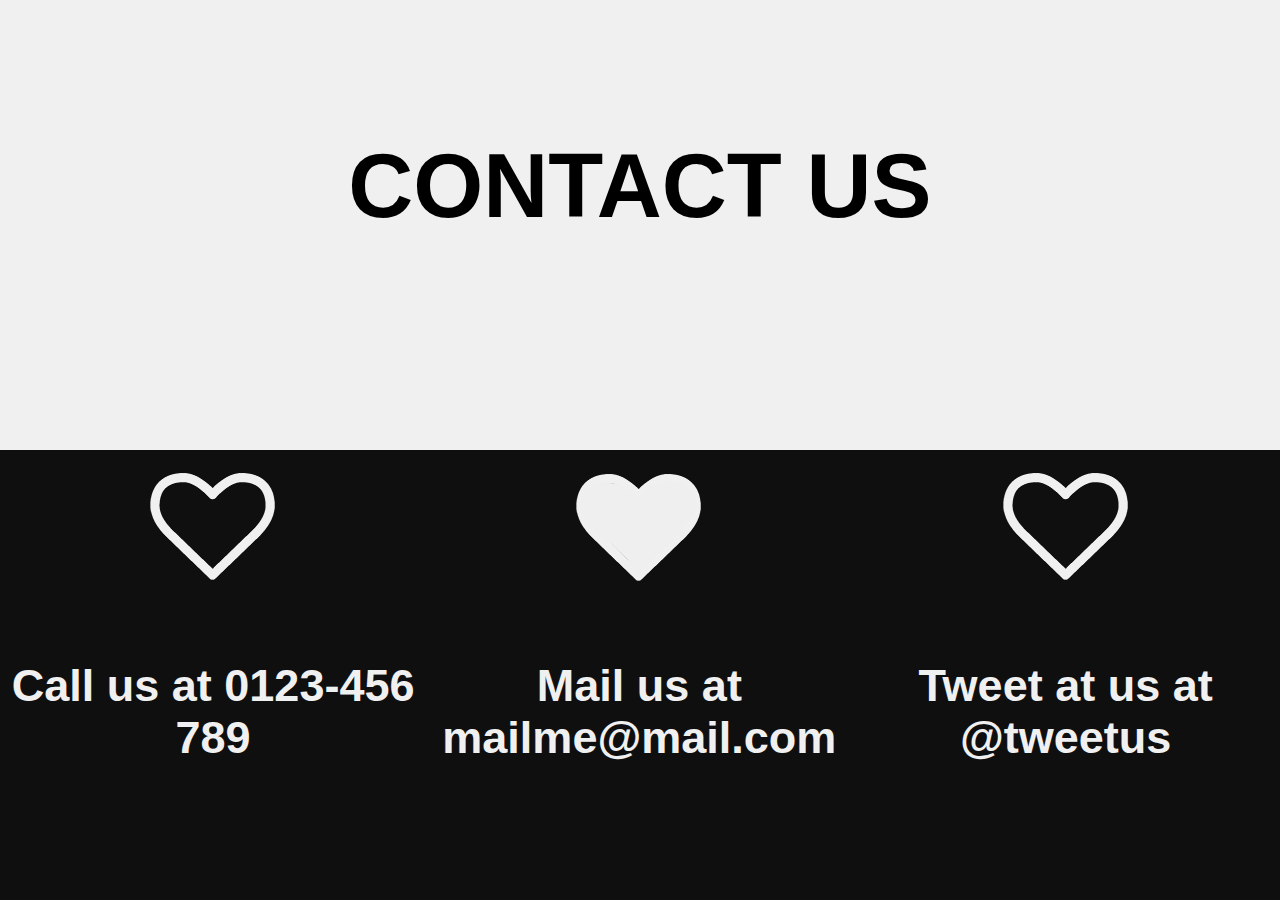
==== contact.html @ 599ebaf7 "finished shop, finished contact page" ====
<!DOCTYPE html>
<html>
    
    <head>
        
        <meta charset="utf-8">
        <title>Line through center layout</title>
        <meta name="description" content="Layout for a fake webshop">
        <meta name="viewport" content="width=device-width, initial-scale=1">
        <link rel="stylesheet" href="css/style.css">
        <link rel="stylesheet" href="css/lightbox.min.css">
        
    </head>
    
    <body id="contact-body">
    
        <div id="contact-title-black">
        
            <h1>CONTACT US</h1>
        
        </div>
        
        <div id="contact-info-white">
        
            <div class="contact-info-container">

                <div id="contact-info-phone"></div>
                <h4>Call us at 0123-456 789</h4>
                
            </div>
            
            <div class="contact-info-container">
            
                <div class="contact-info-container">

                <div id="contact-info-mail"></div>
                <h4>Mail us at mailme@mail.com</h4>
                
                </div>
            
            </div>
            
            <div class="contact-info-container">

                <div id="contact-info-twitter"></div>
                <h4>Tweet at us at @tweetus</h4>
                
            </div>
        
        </div>
    
    </body>

</html>
---- css/style.css ----
@import url(https://fonts.googleapis.com/css?family=Roboto+Condensed);
@import url(https://fonts.googleapis.com/css?family=Anton);
/* line 15, Z:/Sites/web designs/fake_product02/scss/style.scss */
html, body {
  width: 100vw;
  height: 100vh;
  margin: 0 auto;
  overflow: hidden;
  font-family: "Roboto", sans-serif; }

/* line 24, Z:/Sites/web designs/fake_product02/scss/style.scss */
.content-container {
  width: 100%;
  height: 100%; }

/* line 30, Z:/Sites/web designs/fake_product02/scss/style.scss */
#middle-content-container {
  position: relative;
  z-index: 100;
  height: 34%;
  width: 100%;
  font-family: "Anton", sans-serif;
  /*position: fixed;
    top: 50%;
    left: 50%;
    transform: translate(-50%,-50%);*/ }

/* line 43, Z:/Sites/web designs/fake_product02/scss/style.scss */
#middle-content-left-side-container {
  float: left;
  width: 25%;
  height: 100%;
  background-color: #F0F0F0; }

/* line 51, Z:/Sites/web designs/fake_product02/scss/style.scss */
#middle-content-left-side-container p {
  display: flex;
  align-items: center;
  justify-content: center;
  font-size: 8vh;
  line-height: 17.5vh;
  color: #0F0F0F; }

/* line 61, Z:/Sites/web designs/fake_product02/scss/style.scss */
#middle-content-middle-container-h1-black h1 {
  position: absolute;
  font-size: 10vh;
  left: 10px;
  top: 0px;
  margin: auto;
  color: #0F0F0F; }

/* line 71, Z:/Sites/web designs/fake_product02/scss/style.scss */
#middle-content-middle-container-h1-white h1 {
  position: absolute;
  font-size: 10vh;
  right: 10px;
  bottom: 0px;
  margin: auto;
  color: #F0F0F0; }

/* line 81, Z:/Sites/web designs/fake_product02/scss/style.scss */
#middle-content-middle-container {
  position: relative;
  width: 50%;
  height: 100%;
  margin: 0 auto;
  float: left;
  background-image: url(/images/minified_1024/black_white_shoes04_min1024.jpg);
  background-size: cover;
  background-position: center; }

/* line 93, Z:/Sites/web designs/fake_product02/scss/style.scss */
#middle-content-right-side-container {
  float: left;
  width: 25%;
  height: 100%;
  background-color: #0F0F0F; }

/* line 101, Z:/Sites/web designs/fake_product02/scss/style.scss */
#middle-content-right-side-container p {
  display: flex;
  align-items: center;
  justify-content: center;
  font-size: 8vh;
  line-height: 17.5vh;
  color: #F0F0F0; }

/* line 111, Z:/Sites/web designs/fake_product02/scss/style.scss */
#image-gallery-container-top {
  z-index: 1;
  width: 100%;
  height: 33.3%;
  background-color: #0F0F0F; }

/* line 119, Z:/Sites/web designs/fake_product02/scss/style.scss */
.full-screen-image-container {
  width: 100vw;
  height: auto;
  margin: auto;
  display: none; }

/* line 127, Z:/Sites/web designs/fake_product02/scss/style.scss */
.image-clip-container {
  display: block;
  width: 50%;
  height: 100%;
  float: left;
  -webkit-clip-path: polygon(25% 0%, 100% 0%, 75% 100%, 0% 100%);
  clip-path: polygon(25% 0%, 100% 0%, 75% 100%, 0% 100%);
  margin-left: -25%; }

/* line 138, Z:/Sites/web designs/fake_product02/scss/style.scss */
.image-clip-container img {
  max-width: 100%;
  height: auto; }

/* line 144, Z:/Sites/web designs/fake_product02/scss/style.scss */
#image-gallery-container-bot {
  z-index: 1;
  width: 100%;
  height: 33.3%;
  background-color: #0F0F0F;
  position: absolute;
  bottom: 0; }

/* line 154, Z:/Sites/web designs/fake_product02/scss/style.scss */
#image-clip-rightend {
  display: block;
  position: absolute;
  width: 25%;
  height: 33.3%;
  -webkit-clip-path: polygon(25% 0%, 100% 0%, 75% 100%, 0% 100%);
  clip-path: polygon(25% 0%, 100% 0%, 75% 100%, 0% 100%);
  right: -12.5%; }

/* line 165, Z:/Sites/web designs/fake_product02/scss/style.scss */
#image-clip-rightend img {
  width: auto;
  max-height: 100%;
  margin: auto; }

/* line 172, Z:/Sites/web designs/fake_product02/scss/style.scss */
#image-clip-rightend-bot {
  display: block;
  position: absolute;
  width: 25%;
  height: 100%;
  float: left;
  -webkit-clip-path: polygon(25% 0%, 100% 0%, 75% 100%, 0% 100%);
  clip-path: polygon(25% 0%, 100% 0%, 75% 100%, 0% 100%);
  right: -12.5%; }

/* line 184, Z:/Sites/web designs/fake_product02/scss/style.scss */
#image-clip-rightend-bot img {
  width: auto;
  max-height: 100%;
  margin: auto; }

/* line 191, Z:/Sites/web designs/fake_product02/scss/style.scss */
#body-shop {
  background: linear-gradient(to right, #F0F0F0 0%, #F0F0F0 50%, #0F0F0F 50%, #0F0F0F 100%);
  overflow-y: auto;
  width: 100vw; }

/* line 198, Z:/Sites/web designs/fake_product02/scss/style.scss */
#content-container-shop {
  width: 100vw;
  height: auto; }

/* line 204, Z:/Sites/web designs/fake_product02/scss/style.scss */
#title-container {
  position: relative;
  height: 25vh;
  width: 100vw;
  margin: auto; }

/* line 212, Z:/Sites/web designs/fake_product02/scss/style.scss */
#content-shop-title-absolute-left {
  width: 50vw;
  height: 25vh;
  text-align: right;
  position: absolute;
  top: 0; }

/* line 221, Z:/Sites/web designs/fake_product02/scss/style.scss */
#content-shop-title-absolute-left h1 {
  font-size: 10vh;
  color: #0F0F0F; }

/* line 227, Z:/Sites/web designs/fake_product02/scss/style.scss */
#content-shop-title-absolute-right {
  width: 50vw;
  height: 25vh;
  margin-left: 50%;
  text-align: left;
  position: absolute;
  top: 0; }

/* line 237, Z:/Sites/web designs/fake_product02/scss/style.scss */
#content-shop-title-absolute-right h1 {
  font-size: 10vh;
  color: #F0F0F0; }

/* line 243, Z:/Sites/web designs/fake_product02/scss/style.scss */
.content-shop-image-gallery-black {
  position: relative;
  background-color: #0F0F0F;
  float: left; }

/* line 250, Z:/Sites/web designs/fake_product02/scss/style.scss */
.content-shop-image-gallery-black-right {
  position: relative;
  background-color: #0F0F0F;
  float: right;
  margin-right: -17px; }

/* line 258, Z:/Sites/web designs/fake_product02/scss/style.scss */
.content-shop-image-gallery-white {
  position: relative;
  background-color: #F0F0F0;
  float: right;
  margin-right: -17px; }

/* line 266, Z:/Sites/web designs/fake_product02/scss/style.scss */
.content-shop-image-gallery-white-left {
  position: relative;
  background-color: #F0F0F0;
  float: left; }

/* line 273, Z:/Sites/web designs/fake_product02/scss/style.scss */
.shop-image-gallery-container {
  width: 45vw;
  height: 25vw;
  display: block;
  overflow: hidden;
  padding: 2.5vw; }

/* line 282, Z:/Sites/web designs/fake_product02/scss/style.scss */
.shop-image-text-white {
  text-align: left;
  width: 35vw;
  height: auto;
  margin-top: -2.5vh;
  margin-left: 2.5vw;
  color: #F0F0F0;
  float: left; }

/* line 293, Z:/Sites/web designs/fake_product02/scss/style.scss */
.shop-image-text-black {
  text-align: left;
  width: 35vw;
  height: auto;
  margin-top: -2.5vh;
  margin-left: 2.5vw;
  color: #0F0F0F;
  float: left; }

/* line 304, Z:/Sites/web designs/fake_product02/scss/style.scss */
.shop-image-icons-container {
  width: auto;
  height: auto;
  float: right;
  margin-right: 2.5vw; }

/* line 312, Z:/Sites/web designs/fake_product02/scss/style.scss */
.shop-image-icons-medium-cart-white {
  width: 64px;
  height: 64px;
  background-image: url("/images/icons/spritesheet_shopcartIcon_64.png");
  background-position: 0px 0px;
  background-repeat: no-repeat; }

/* line 321, Z:/Sites/web designs/fake_product02/scss/style.scss */
.shop-image-icons-medium-heart-white {
  width: 64px;
  height: 64px;
  background-image: url("/images/icons/spritesheet_heartIcon_64.png");
  background-position: 0px 0px;
  background-repeat: no-repeat; }

/* line 330, Z:/Sites/web designs/fake_product02/scss/style.scss */
.shop-image-icons-medium-heart-white:active {
  background-position: 0px -128px; }

/* line 335, Z:/Sites/web designs/fake_product02/scss/style.scss */
.shop-image-icons-medium-cart-black {
  width: 64px;
  height: 64px;
  background-image: url("/images/icons/spritesheet_shopcartIcon_64.png");
  background-position: 0px -64px;
  background-repeat: no-repeat; }

/* line 344, Z:/Sites/web designs/fake_product02/scss/style.scss */
.shop-image-icons-medium-heart-black {
  width: 64px;
  height: 64px;
  background-image: url("/images/icons/spritesheet_heartIcon_64.png");
  background-position: 0px -64px;
  background-repeat: no-repeat; }

/* line 353, Z:/Sites/web designs/fake_product02/scss/style.scss */
.shop-image-icons-medium-heart-black:active {
  background-position: 0px -192px; }

/* line 358, Z:/Sites/web designs/fake_product02/scss/style.scss */
.shop-image-gallery-container img {
  max-width: 100%;
  height: auto;
  display: block;
  margin: 0 auto; }

/* line 366, Z:/Sites/web designs/fake_product02/scss/style.scss */
#contact-body {
  background: linear-gradient(#F0F0F0 0%, #F0F0F0 50%, #0F0F0F 50%, #0F0F0F 100%);
  overflow: hidden;
  width: 100vw;
  height: 100vh;
  margin: 0 auto; }

/* line 375, Z:/Sites/web designs/fake_product02/scss/style.scss */
#contact-title-black {
  position: absolute;
  width: 100vw;
  height: 50vh; }

/* line 382, Z:/Sites/web designs/fake_product02/scss/style.scss */
#contact-title-black h1 {
  text-align: center;
  font-size: 10vh;
  margin: auto;
  margin-top: 15vh; }

/* line 390, Z:/Sites/web designs/fake_product02/scss/style.scss */
#contact-info-white {
  position: absolute;
  margin-top: 50vh;
  width: 100vw;
  height: 50vh; }

/* line 398, Z:/Sites/web designs/fake_product02/scss/style.scss */
.contact-info-container {
  position: relative;
  width: 33.3vw;
  height: 50vh;
  float: left;
  text-align: center;
  font-size: 5vh;
  color: #F0F0F0; }

/* line 409, Z:/Sites/web designs/fake_product02/scss/style.scss */
#contact-info-phone {
  width: 128px;
  height: 128px;
  background-image: url("/images/icons/spritesheet_heartIcon_128.png");
  background-position: 0px 0px;
  background-repeat: no-repeat;
  margin: auto;
  margin-top: 2.5vh; }

/* line 420, Z:/Sites/web designs/fake_product02/scss/style.scss */
#contact-info-mail {
  width: 128px;
  height: 128px;
  background-image: url("/images/icons/spritesheet_heartIcon_128.png");
  background-position: 0px -256px;
  background-repeat: no-repeat;
  margin: auto;
  margin-top: 2.5vh; }

/* line 431, Z:/Sites/web designs/fake_product02/scss/style.scss */
#contact-info-twitter {
  width: 128px;
  height: 128px;
  background-image: url("/images/icons/spritesheet_heartIcon_128.png");
  background-position: 0px 0px;
  background-repeat: no-repeat;
  margin: auto;
  margin-top: 2.5vh; }

@media screen and (max-width: 1080px) {
  /* line 444, Z:/Sites/web designs/fake_product02/scss/style.scss */
  .full-screen-image-container {
    display: block; }
  /* line 449, Z:/Sites/web designs/fake_product02/scss/style.scss */
  .image-clip-container {
    display: none; }
  /* line 454, Z:/Sites/web designs/fake_product02/scss/style.scss */
  #image-clip-rightend {
    display: none; }
  /* line 459, Z:/Sites/web designs/fake_product02/scss/style.scss */
  #image-clip-rightend-bot {
    display: none; }
  /* line 464, Z:/Sites/web designs/fake_product02/scss/style.scss */
  #middle-content-container p {
    font-size: 5vh;
    line-height: 22.5vh; }
  /* line 470, Z:/Sites/web designs/fake_product02/scss/style.scss */
  #middle-content-middle-container-h1-black h1 {
    font-size: 4vh; }
  /* line 475, Z:/Sites/web designs/fake_product02/scss/style.scss */
  #middle-content-middle-container-h1-white h1 {
    font-size: 4vh; }
  /* line 480, Z:/Sites/web designs/fake_product02/scss/style.scss */
  .shop-image-text-white {
    width: 30vw;
    margin-top: -1vh;
    font-size: 1vh; }
  /* line 487, Z:/Sites/web designs/fake_product02/scss/style.scss */
  .shop-image-text-black {
    width: 30vw;
    margin-top: -1vh;
    font-size: 1vh; }
  /* line 494, Z:/Sites/web designs/fake_product02/scss/style.scss */
  .shop-image-icons-medium-cart-white {
    width: 32px;
    height: 32px;
    background-image: url("/images/icons/spritesheet_shopcartIcon_32.png"); }
  /* line 501, Z:/Sites/web designs/fake_product02/scss/style.scss */
  .shop-image-icons-medium-heart-white {
    width: 32px;
    height: 32px;
    background-image: url("/images/icons/spritesheet_heartIcon_32.png"); }
  /* line 508, Z:/Sites/web designs/fake_product02/scss/style.scss */
  .shop-image-icons-medium-cart-black {
    width: 32px;
    height: 32px;
    background-image: url("/images/icons/spritesheet_shopcartIcon_32.png");
    background-position: 0px -32px; }
  /* line 516, Z:/Sites/web designs/fake_product02/scss/style.scss */
  .shop-image-icons-medium-heart-black {
    width: 32px;
    height: 32px;
    background-image: url("/images/icons/spritesheet_heartIcon_32.png");
    background-position: 0px -32px; }
  /* line 524, Z:/Sites/web designs/fake_product02/scss/style.scss */
  .contact-info-container {
    font-size: 2.5vh; }
  /* line 529, Z:/Sites/web designs/fake_product02/scss/style.scss */
  #contact-info-phone {
    width: 64px;
    height: 64px;
    background-image: url("/images/icons/spritesheet_heartIcon_64.png");
    background-position: 0px 0px; }
  /* line 537, Z:/Sites/web designs/fake_product02/scss/style.scss */
  #contact-info-mail {
    width: 64px;
    height: 64px;
    background-image: url("/images/icons/spritesheet_heartIcon_64.png");
    background-position: 0px -128px; }
  /* line 545, Z:/Sites/web designs/fake_product02/scss/style.scss */
  #contact-info-twitter {
    width: 64px;
    height: 64px;
    background-image: url("/images/icons/spritesheet_heartIcon_64.png");
    background-position: 0px 0px; } }

/*# sourceMappingURL=style.css.map */
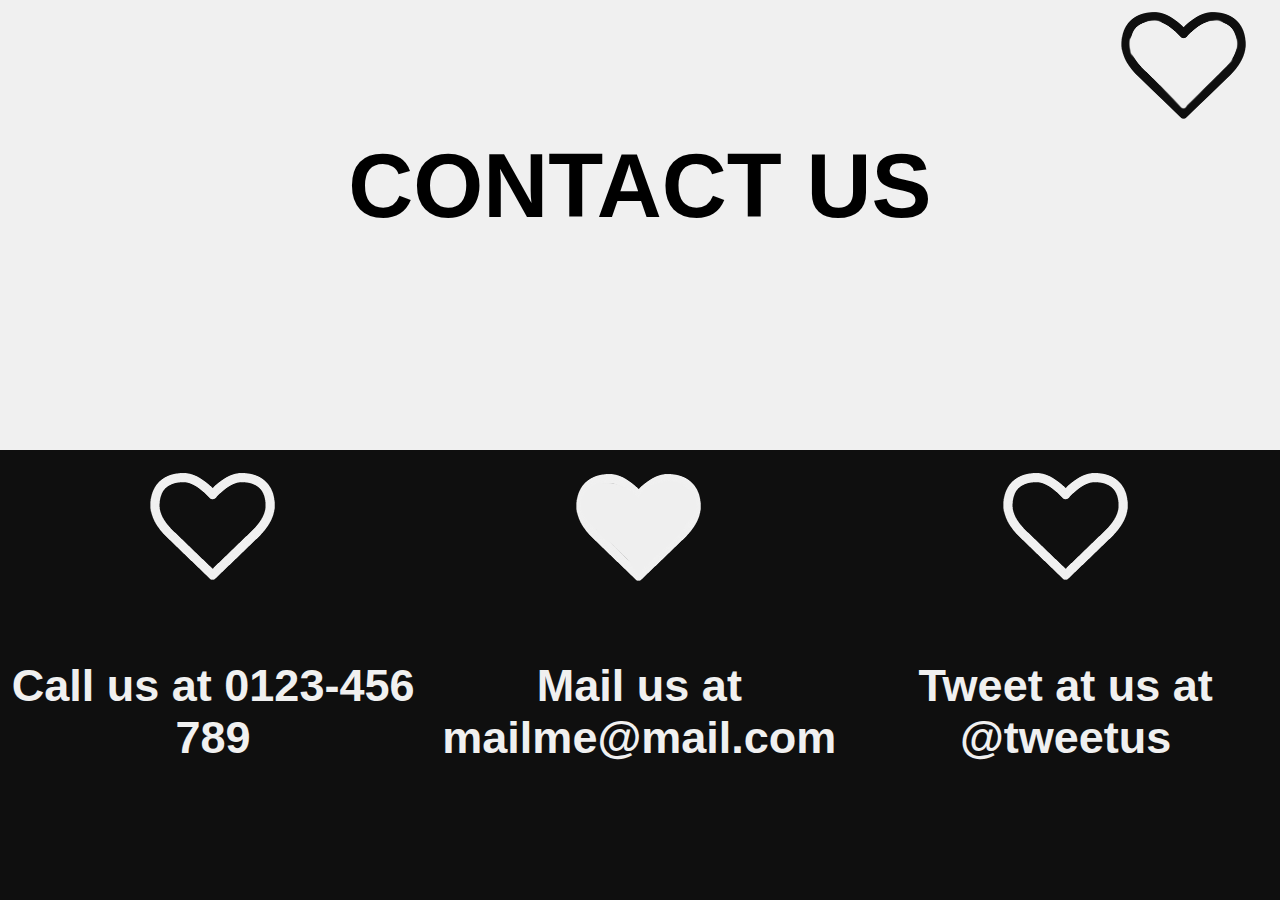
==== commit dec712fa: "added homebuttons and links" ====
--- a/contact.html
+++ b/contact.html
@@ -18,6 +18,20 @@
         
             <h1>CONTACT US</h1>
         
+        </div>
+        
+        <div class="home-button-container">
+
+            <div class="home-button">
+                        
+                <a target="_blank" href="index.html">
+                            
+                    <img src="images/icons/icon_heart_128_blackNwhite.png">
+                            
+                </a>
+                        
+            </div>
+                    
         </div>
         
         <div id="contact-info-white">
--- a/css/style.css
+++ b/css/style.css
@@ -378,77 +378,92 @@
   margin: auto;
   margin-top: 2.5vh; }
 
+/* line 442, Z:/Sites/web designs/fake_product02/scss/style.scss */
+.home-button-container {
+  position: relative;
+  width: 128px;
+  height: 128px;
+  float: right;
+  margin-right: 2.5vw;
+  list-style-type: none; }
+
 @media screen and (max-width: 1080px) {
-  /* line 444, Z:/Sites/web designs/fake_product02/scss/style.scss */
+  /* line 454, Z:/Sites/web designs/fake_product02/scss/style.scss */
   .full-screen-image-container {
     display: block; }
-  /* line 449, Z:/Sites/web designs/fake_product02/scss/style.scss */
+  /* line 459, Z:/Sites/web designs/fake_product02/scss/style.scss */
   .image-clip-container {
     display: none; }
-  /* line 454, Z:/Sites/web designs/fake_product02/scss/style.scss */
+  /* line 464, Z:/Sites/web designs/fake_product02/scss/style.scss */
   #image-clip-rightend {
     display: none; }
-  /* line 459, Z:/Sites/web designs/fake_product02/scss/style.scss */
+  /* line 469, Z:/Sites/web designs/fake_product02/scss/style.scss */
   #image-clip-rightend-bot {
     display: none; }
-  /* line 464, Z:/Sites/web designs/fake_product02/scss/style.scss */
+  /* line 474, Z:/Sites/web designs/fake_product02/scss/style.scss */
   #middle-content-container p {
     font-size: 5vh;
     line-height: 22.5vh; }
-  /* line 470, Z:/Sites/web designs/fake_product02/scss/style.scss */
+  /* line 480, Z:/Sites/web designs/fake_product02/scss/style.scss */
   #middle-content-middle-container-h1-black h1 {
     font-size: 4vh; }
-  /* line 475, Z:/Sites/web designs/fake_product02/scss/style.scss */
+  /* line 485, Z:/Sites/web designs/fake_product02/scss/style.scss */
   #middle-content-middle-container-h1-white h1 {
     font-size: 4vh; }
-  /* line 480, Z:/Sites/web designs/fake_product02/scss/style.scss */
+  /* line 490, Z:/Sites/web designs/fake_product02/scss/style.scss */
   .shop-image-text-white {
     width: 30vw;
     margin-top: -1vh;
     font-size: 1vh; }
-  /* line 487, Z:/Sites/web designs/fake_product02/scss/style.scss */
+  /* line 497, Z:/Sites/web designs/fake_product02/scss/style.scss */
   .shop-image-text-black {
     width: 30vw;
     margin-top: -1vh;
     font-size: 1vh; }
-  /* line 494, Z:/Sites/web designs/fake_product02/scss/style.scss */
+  /* line 504, Z:/Sites/web designs/fake_product02/scss/style.scss */
   .shop-image-icons-medium-cart-white {
     width: 32px;
     height: 32px;
     background-image: url("/images/icons/spritesheet_shopcartIcon_32.png"); }
-  /* line 501, Z:/Sites/web designs/fake_product02/scss/style.scss */
+  /* line 511, Z:/Sites/web designs/fake_product02/scss/style.scss */
   .shop-image-icons-medium-heart-white {
     width: 32px;
     height: 32px;
     background-image: url("/images/icons/spritesheet_heartIcon_32.png"); }
-  /* line 508, Z:/Sites/web designs/fake_product02/scss/style.scss */
+  /* line 518, Z:/Sites/web designs/fake_product02/scss/style.scss */
   .shop-image-icons-medium-cart-black {
     width: 32px;
     height: 32px;
     background-image: url("/images/icons/spritesheet_shopcartIcon_32.png");
     background-position: 0px -32px; }
-  /* line 516, Z:/Sites/web designs/fake_product02/scss/style.scss */
+  /* line 526, Z:/Sites/web designs/fake_product02/scss/style.scss */
   .shop-image-icons-medium-heart-black {
     width: 32px;
     height: 32px;
     background-image: url("/images/icons/spritesheet_heartIcon_32.png");
     background-position: 0px -32px; }
-  /* line 524, Z:/Sites/web designs/fake_product02/scss/style.scss */
+  /* line 534, Z:/Sites/web designs/fake_product02/scss/style.scss */
+  .content-shop-image-gallery-white {
+    margin-right: -17px; }
+  /* line 539, Z:/Sites/web designs/fake_product02/scss/style.scss */
+  .content-shop-image-gallery-black {
+    margin-right: -17px; }
+  /* line 544, Z:/Sites/web designs/fake_product02/scss/style.scss */
   .contact-info-container {
     font-size: 2.5vh; }
-  /* line 529, Z:/Sites/web designs/fake_product02/scss/style.scss */
+  /* line 549, Z:/Sites/web designs/fake_product02/scss/style.scss */
   #contact-info-phone {
     width: 64px;
     height: 64px;
     background-image: url("/images/icons/spritesheet_heartIcon_64.png");
     background-position: 0px 0px; }
-  /* line 537, Z:/Sites/web designs/fake_product02/scss/style.scss */
+  /* line 557, Z:/Sites/web designs/fake_product02/scss/style.scss */
   #contact-info-mail {
     width: 64px;
     height: 64px;
     background-image: url("/images/icons/spritesheet_heartIcon_64.png");
     background-position: 0px -128px; }
-  /* line 545, Z:/Sites/web designs/fake_product02/scss/style.scss */
+  /* line 565, Z:/Sites/web designs/fake_product02/scss/style.scss */
   #contact-info-twitter {
     width: 64px;
     height: 64px;
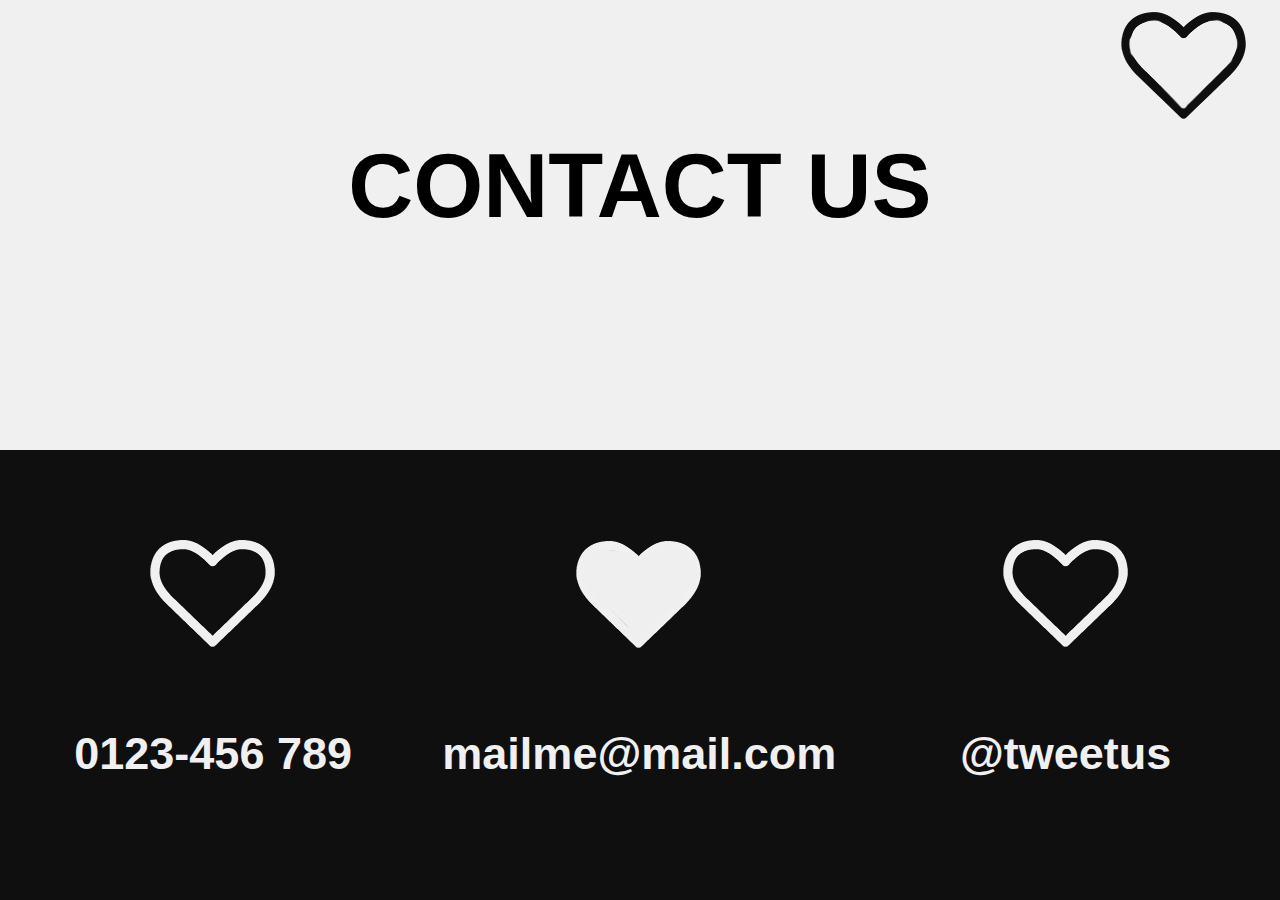
==== commit 2ddfe811: "fixed mobile scaling, new responsive layout for mobile" ====
--- a/contact.html
+++ b/contact.html
@@ -20,26 +20,22 @@
         
         </div>
         
-        <div class="home-button-container">
+            <div class="home-button-container">
 
-            <div class="home-button">
-                        
-                <a target="_blank" href="index.html">
-                            
-                    <img src="images/icons/icon_heart_128_blackNwhite.png">
-                            
+                <a href="index.html">
+                    
+                    <div class="home-button"></div>
+                
                 </a>
-                        
+                    
             </div>
-                    
-        </div>
         
         <div id="contact-info-white">
         
             <div class="contact-info-container">
 
                 <div id="contact-info-phone"></div>
-                <h4>Call us at 0123-456 789</h4>
+                <h4>0123-456 789</h4>
                 
             </div>
             
@@ -48,7 +44,7 @@
                 <div class="contact-info-container">
 
                 <div id="contact-info-mail"></div>
-                <h4>Mail us at mailme@mail.com</h4>
+                <h4>mailme@mail.com</h4>
                 
                 </div>
             
@@ -57,7 +53,7 @@
             <div class="contact-info-container">
 
                 <div id="contact-info-twitter"></div>
-                <h4>Tweet at us at @tweetus</h4>
+                <h4>@tweetus</h4>
                 
             </div>
         
--- a/css/style.css
+++ b/css/style.css
@@ -26,13 +26,18 @@
     transform: translate(-50%,-50%);*/ }
 
 /* line 43, Z:/Sites/web designs/fake_product02/scss/style.scss */
+#middle-content-container a {
+  list-style-type: none;
+  text-decoration: none; }
+
+/* line 49, Z:/Sites/web designs/fake_product02/scss/style.scss */
 #middle-content-left-side-container {
   float: left;
   width: 25%;
   height: 100%;
   background-color: #F0F0F0; }
 
-/* line 51, Z:/Sites/web designs/fake_product02/scss/style.scss */
+/* line 57, Z:/Sites/web designs/fake_product02/scss/style.scss */
 #middle-content-left-side-container p {
   display: flex;
   align-items: center;
@@ -41,7 +46,7 @@
   line-height: 17.5vh;
   color: #0F0F0F; }
 
-/* line 61, Z:/Sites/web designs/fake_product02/scss/style.scss */
+/* line 67, Z:/Sites/web designs/fake_product02/scss/style.scss */
 #middle-content-middle-container-h1-black h1 {
   position: absolute;
   font-size: 10vh;
@@ -50,7 +55,7 @@
   margin: auto;
   color: #0F0F0F; }
 
-/* line 71, Z:/Sites/web designs/fake_product02/scss/style.scss */
+/* line 77, Z:/Sites/web designs/fake_product02/scss/style.scss */
 #middle-content-middle-container-h1-white h1 {
   position: absolute;
   font-size: 10vh;
@@ -59,25 +64,26 @@
   margin: auto;
   color: #F0F0F0; }
 
-/* line 81, Z:/Sites/web designs/fake_product02/scss/style.scss */
+/* line 87, Z:/Sites/web designs/fake_product02/scss/style.scss */
 #middle-content-middle-container {
   position: relative;
   width: 50%;
   height: 100%;
   margin: 0 auto;
   float: left;
-  background-image: url(/images/minified_1024/black_white_shoes04_min1024.jpg);
+  overflow: hidden;
+  background-image: url(../images/minified_1024/black_white_shoes04_min1024.jpg);
   background-size: cover;
   background-position: center; }
 
-/* line 93, Z:/Sites/web designs/fake_product02/scss/style.scss */
+/* line 100, Z:/Sites/web designs/fake_product02/scss/style.scss */
 #middle-content-right-side-container {
   float: left;
   width: 25%;
   height: 100%;
   background-color: #0F0F0F; }
 
-/* line 101, Z:/Sites/web designs/fake_product02/scss/style.scss */
+/* line 108, Z:/Sites/web designs/fake_product02/scss/style.scss */
 #middle-content-right-side-container p {
   display: flex;
   align-items: center;
@@ -86,21 +92,21 @@
   line-height: 17.5vh;
   color: #F0F0F0; }
 
-/* line 111, Z:/Sites/web designs/fake_product02/scss/style.scss */
+/* line 118, Z:/Sites/web designs/fake_product02/scss/style.scss */
 #image-gallery-container-top {
   z-index: 1;
   width: 100%;
   height: 33.3%;
   background-color: #0F0F0F; }
 
-/* line 119, Z:/Sites/web designs/fake_product02/scss/style.scss */
+/* line 126, Z:/Sites/web designs/fake_product02/scss/style.scss */
 .full-screen-image-container {
   width: 100vw;
   height: auto;
   margin: auto;
   display: none; }
 
-/* line 127, Z:/Sites/web designs/fake_product02/scss/style.scss */
+/* line 134, Z:/Sites/web designs/fake_product02/scss/style.scss */
 .image-clip-container {
   display: block;
   width: 50%;
@@ -110,12 +116,12 @@
   clip-path: polygon(25% 0%, 100% 0%, 75% 100%, 0% 100%);
   margin-left: -25%; }
 
-/* line 138, Z:/Sites/web designs/fake_product02/scss/style.scss */
+/* line 145, Z:/Sites/web designs/fake_product02/scss/style.scss */
 .image-clip-container img {
   max-width: 100%;
   height: auto; }
 
-/* line 144, Z:/Sites/web designs/fake_product02/scss/style.scss */
+/* line 151, Z:/Sites/web designs/fake_product02/scss/style.scss */
 #image-gallery-container-bot {
   z-index: 1;
   width: 100%;
@@ -124,58 +130,57 @@
   position: absolute;
   bottom: 0; }
 
-/* line 154, Z:/Sites/web designs/fake_product02/scss/style.scss */
+/* line 161, Z:/Sites/web designs/fake_product02/scss/style.scss */
 #image-clip-rightend {
   display: block;
   position: absolute;
-  width: 25%;
+  width: 20vw;
   height: 33.3%;
   -webkit-clip-path: polygon(25% 0%, 100% 0%, 75% 100%, 0% 100%);
   clip-path: polygon(25% 0%, 100% 0%, 75% 100%, 0% 100%);
-  right: -12.5%; }
-
-/* line 165, Z:/Sites/web designs/fake_product02/scss/style.scss */
+  right: -1vw; }
+
+/* line 172, Z:/Sites/web designs/fake_product02/scss/style.scss */
 #image-clip-rightend img {
   width: auto;
   max-height: 100%;
   margin: auto; }
 
-/* line 172, Z:/Sites/web designs/fake_product02/scss/style.scss */
+/* line 179, Z:/Sites/web designs/fake_product02/scss/style.scss */
 #image-clip-rightend-bot {
   display: block;
   position: absolute;
-  width: 25%;
+  width: 20vw;
   height: 100%;
-  float: left;
   -webkit-clip-path: polygon(25% 0%, 100% 0%, 75% 100%, 0% 100%);
   clip-path: polygon(25% 0%, 100% 0%, 75% 100%, 0% 100%);
-  right: -12.5%; }
-
-/* line 184, Z:/Sites/web designs/fake_product02/scss/style.scss */
+  right: -2.5vw; }
+
+/* line 190, Z:/Sites/web designs/fake_product02/scss/style.scss */
 #image-clip-rightend-bot img {
   width: auto;
   max-height: 100%;
   margin: auto; }
 
-/* line 191, Z:/Sites/web designs/fake_product02/scss/style.scss */
+/* line 197, Z:/Sites/web designs/fake_product02/scss/style.scss */
 #body-shop {
   background: linear-gradient(to right, #F0F0F0 0%, #F0F0F0 50%, #0F0F0F 50%, #0F0F0F 100%);
   overflow-y: auto;
   width: 100vw; }
 
-/* line 198, Z:/Sites/web designs/fake_product02/scss/style.scss */
+/* line 204, Z:/Sites/web designs/fake_product02/scss/style.scss */
 #content-container-shop {
   width: 100vw;
   height: auto; }
 
-/* line 204, Z:/Sites/web designs/fake_product02/scss/style.scss */
+/* line 210, Z:/Sites/web designs/fake_product02/scss/style.scss */
 #title-container {
   position: relative;
   height: 25vh;
   width: 100vw;
   margin: auto; }
 
-/* line 212, Z:/Sites/web designs/fake_product02/scss/style.scss */
+/* line 218, Z:/Sites/web designs/fake_product02/scss/style.scss */
 #content-shop-title-absolute-left {
   width: 50vw;
   height: 25vh;
@@ -183,12 +188,12 @@
   position: absolute;
   top: 0; }
 
-/* line 221, Z:/Sites/web designs/fake_product02/scss/style.scss */
+/* line 227, Z:/Sites/web designs/fake_product02/scss/style.scss */
 #content-shop-title-absolute-left h1 {
   font-size: 10vh;
   color: #0F0F0F; }
 
-/* line 227, Z:/Sites/web designs/fake_product02/scss/style.scss */
+/* line 233, Z:/Sites/web designs/fake_product02/scss/style.scss */
 #content-shop-title-absolute-right {
   width: 50vw;
   height: 25vh;
@@ -197,38 +202,36 @@
   position: absolute;
   top: 0; }
 
-/* line 237, Z:/Sites/web designs/fake_product02/scss/style.scss */
+/* line 243, Z:/Sites/web designs/fake_product02/scss/style.scss */
 #content-shop-title-absolute-right h1 {
   font-size: 10vh;
   color: #F0F0F0; }
 
-/* line 243, Z:/Sites/web designs/fake_product02/scss/style.scss */
+/* line 249, Z:/Sites/web designs/fake_product02/scss/style.scss */
 .content-shop-image-gallery-black {
   position: relative;
   background-color: #0F0F0F;
   float: left; }
 
-/* line 250, Z:/Sites/web designs/fake_product02/scss/style.scss */
+/* line 256, Z:/Sites/web designs/fake_product02/scss/style.scss */
 .content-shop-image-gallery-black-right {
   position: relative;
   background-color: #0F0F0F;
-  float: right;
-  margin-right: -17px; }
-
-/* line 258, Z:/Sites/web designs/fake_product02/scss/style.scss */
+  float: right; }
+
+/* line 263, Z:/Sites/web designs/fake_product02/scss/style.scss */
 .content-shop-image-gallery-white {
   position: relative;
   background-color: #F0F0F0;
-  float: right;
-  margin-right: -17px; }
-
-/* line 266, Z:/Sites/web designs/fake_product02/scss/style.scss */
+  float: right; }
+
+/* line 270, Z:/Sites/web designs/fake_product02/scss/style.scss */
 .content-shop-image-gallery-white-left {
   position: relative;
   background-color: #F0F0F0;
   float: left; }
 
-/* line 273, Z:/Sites/web designs/fake_product02/scss/style.scss */
+/* line 277, Z:/Sites/web designs/fake_product02/scss/style.scss */
 .shop-image-gallery-container {
   width: 45vw;
   height: 25vw;
@@ -236,7 +239,7 @@
   overflow: hidden;
   padding: 2.5vw; }
 
-/* line 282, Z:/Sites/web designs/fake_product02/scss/style.scss */
+/* line 286, Z:/Sites/web designs/fake_product02/scss/style.scss */
 .shop-image-text-white {
   text-align: left;
   width: 35vw;
@@ -246,7 +249,7 @@
   color: #F0F0F0;
   float: left; }
 
-/* line 293, Z:/Sites/web designs/fake_product02/scss/style.scss */
+/* line 297, Z:/Sites/web designs/fake_product02/scss/style.scss */
 .shop-image-text-black {
   text-align: left;
   width: 35vw;
@@ -256,61 +259,65 @@
   color: #0F0F0F;
   float: left; }
 
-/* line 304, Z:/Sites/web designs/fake_product02/scss/style.scss */
+/* line 308, Z:/Sites/web designs/fake_product02/scss/style.scss */
 .shop-image-icons-container {
   width: auto;
   height: auto;
-  float: right;
-  margin-right: 2.5vw; }
-
-/* line 312, Z:/Sites/web designs/fake_product02/scss/style.scss */
+  float: right; }
+
+/* line 315, Z:/Sites/web designs/fake_product02/scss/style.scss */
 .shop-image-icons-medium-cart-white {
   width: 64px;
   height: 64px;
-  background-image: url("/images/icons/spritesheet_shopcartIcon_64.png");
+  background-image: url("../images/icons/spritesheet_shopcartIcon_64.png");
   background-position: 0px 0px;
-  background-repeat: no-repeat; }
-
-/* line 321, Z:/Sites/web designs/fake_product02/scss/style.scss */
+  background-repeat: no-repeat;
+  background-size: auto;
+  margin-right: 2.5vw; }
+
+/* line 326, Z:/Sites/web designs/fake_product02/scss/style.scss */
 .shop-image-icons-medium-heart-white {
   width: 64px;
   height: 64px;
-  background-image: url("/images/icons/spritesheet_heartIcon_64.png");
+  background-image: url("../images/icons/spritesheet_heartIcon_64.png");
   background-position: 0px 0px;
-  background-repeat: no-repeat; }
-
-/* line 330, Z:/Sites/web designs/fake_product02/scss/style.scss */
+  background-repeat: no-repeat;
+  margin-right: 2.5vw; }
+
+/* line 336, Z:/Sites/web designs/fake_product02/scss/style.scss */
 .shop-image-icons-medium-heart-white:active {
   background-position: 0px -128px; }
 
-/* line 335, Z:/Sites/web designs/fake_product02/scss/style.scss */
+/* line 341, Z:/Sites/web designs/fake_product02/scss/style.scss */
 .shop-image-icons-medium-cart-black {
   width: 64px;
   height: 64px;
-  background-image: url("/images/icons/spritesheet_shopcartIcon_64.png");
+  background-image: url("../images/icons/spritesheet_shopcartIcon_64.png");
   background-position: 0px -64px;
-  background-repeat: no-repeat; }
-
-/* line 344, Z:/Sites/web designs/fake_product02/scss/style.scss */
+  background-repeat: no-repeat;
+  margin-right: 2.5vw; }
+
+/* line 351, Z:/Sites/web designs/fake_product02/scss/style.scss */
 .shop-image-icons-medium-heart-black {
   width: 64px;
   height: 64px;
-  background-image: url("/images/icons/spritesheet_heartIcon_64.png");
+  background-image: url("../images/icons/spritesheet_heartIcon_64.png");
   background-position: 0px -64px;
-  background-repeat: no-repeat; }
-
-/* line 353, Z:/Sites/web designs/fake_product02/scss/style.scss */
+  background-repeat: no-repeat;
+  margin-right: 2.5vw; }
+
+/* line 361, Z:/Sites/web designs/fake_product02/scss/style.scss */
 .shop-image-icons-medium-heart-black:active {
   background-position: 0px -192px; }
 
-/* line 358, Z:/Sites/web designs/fake_product02/scss/style.scss */
+/* line 366, Z:/Sites/web designs/fake_product02/scss/style.scss */
 .shop-image-gallery-container img {
   max-width: 100%;
   height: auto;
   display: block;
   margin: 0 auto; }
 
-/* line 366, Z:/Sites/web designs/fake_product02/scss/style.scss */
+/* line 374, Z:/Sites/web designs/fake_product02/scss/style.scss */
 #contact-body {
   background: linear-gradient(#F0F0F0 0%, #F0F0F0 50%, #0F0F0F 50%, #0F0F0F 100%);
   overflow: hidden;
@@ -318,67 +325,70 @@
   height: 100vh;
   margin: 0 auto; }
 
-/* line 375, Z:/Sites/web designs/fake_product02/scss/style.scss */
+/* line 383, Z:/Sites/web designs/fake_product02/scss/style.scss */
 #contact-title-black {
   position: absolute;
   width: 100vw;
   height: 50vh; }
 
-/* line 382, Z:/Sites/web designs/fake_product02/scss/style.scss */
+/* line 390, Z:/Sites/web designs/fake_product02/scss/style.scss */
 #contact-title-black h1 {
   text-align: center;
   font-size: 10vh;
   margin: auto;
   margin-top: 15vh; }
 
-/* line 390, Z:/Sites/web designs/fake_product02/scss/style.scss */
+/* line 398, Z:/Sites/web designs/fake_product02/scss/style.scss */
 #contact-info-white {
   position: absolute;
   margin-top: 50vh;
   width: 100vw;
   height: 50vh; }
 
-/* line 398, Z:/Sites/web designs/fake_product02/scss/style.scss */
+/* line 406, Z:/Sites/web designs/fake_product02/scss/style.scss */
 .contact-info-container {
   position: relative;
   width: 33.3vw;
   height: 50vh;
   float: left;
-  text-align: center;
+  text-align: center; }
+
+/* line 415, Z:/Sites/web designs/fake_product02/scss/style.scss */
+#contact-info-white h4 {
   font-size: 5vh;
   color: #F0F0F0; }
 
-/* line 409, Z:/Sites/web designs/fake_product02/scss/style.scss */
+/* line 421, Z:/Sites/web designs/fake_product02/scss/style.scss */
 #contact-info-phone {
   width: 128px;
   height: 128px;
-  background-image: url("/images/icons/spritesheet_heartIcon_128.png");
+  background-image: url("../images/icons/spritesheet_heartIcon_128.png");
   background-position: 0px 0px;
   background-repeat: no-repeat;
   margin: auto;
-  margin-top: 2.5vh; }
-
-/* line 420, Z:/Sites/web designs/fake_product02/scss/style.scss */
+  margin-top: 10vh; }
+
+/* line 432, Z:/Sites/web designs/fake_product02/scss/style.scss */
 #contact-info-mail {
   width: 128px;
   height: 128px;
-  background-image: url("/images/icons/spritesheet_heartIcon_128.png");
+  background-image: url("../images/icons/spritesheet_heartIcon_128.png");
   background-position: 0px -256px;
   background-repeat: no-repeat;
   margin: auto;
-  margin-top: 2.5vh; }
-
-/* line 431, Z:/Sites/web designs/fake_product02/scss/style.scss */
+  margin-top: 10vh; }
+
+/* line 443, Z:/Sites/web designs/fake_product02/scss/style.scss */
 #contact-info-twitter {
   width: 128px;
   height: 128px;
-  background-image: url("/images/icons/spritesheet_heartIcon_128.png");
+  background-image: url("../images/icons/spritesheet_heartIcon_128.png");
   background-position: 0px 0px;
   background-repeat: no-repeat;
   margin: auto;
-  margin-top: 2.5vh; }
-
-/* line 442, Z:/Sites/web designs/fake_product02/scss/style.scss */
+  margin-top: 10vh; }
+
+/* line 454, Z:/Sites/web designs/fake_product02/scss/style.scss */
 .home-button-container {
   position: relative;
   width: 128px;
@@ -387,87 +397,172 @@
   margin-right: 2.5vw;
   list-style-type: none; }
 
+/* line 464, Z:/Sites/web designs/fake_product02/scss/style.scss */
+.home-button-container a {
+  position: absolute;
+  background-image: url("../images/icons/icon_heart_128_blackNwhite.png");
+  background-position: 0px 0px;
+  background-repeat: no-repeat;
+  width: 128px;
+  height: 128px; }
+
+@media screen and (min-width: 1081px) and (max-width: 1706px) {
+  /* line 476, Z:/Sites/web designs/fake_product02/scss/style.scss */
+  .shop-image-icons-medium-cart-white {
+    width: 32px;
+    height: 32px;
+    background-image: url("../images/icons/spritesheet_shopcartIcon_32.png");
+    background-position: 0px 0px;
+    background-repeat: no-repeat; }
+  /* line 485, Z:/Sites/web designs/fake_product02/scss/style.scss */
+  .shop-image-icons-medium-heart-white {
+    width: 32px;
+    height: 32px;
+    background-image: url("../images/icons/spritesheet_heartIcon_32.png");
+    background-position: 0px 0px;
+    background-repeat: no-repeat; }
+  /* line 494, Z:/Sites/web designs/fake_product02/scss/style.scss */
+  .shop-image-icons-medium-heart-white:active {
+    background-position: 0px -64px; }
+  /* line 499, Z:/Sites/web designs/fake_product02/scss/style.scss */
+  .shop-image-icons-medium-cart-black {
+    width: 32px;
+    height: 32px;
+    background-image: url("../images/icons/spritesheet_shopcartIcon_32.png");
+    background-position: 0px -32px;
+    background-repeat: no-repeat; }
+  /* line 508, Z:/Sites/web designs/fake_product02/scss/style.scss */
+  .shop-image-icons-medium-heart-black {
+    width: 32px;
+    height: 32px;
+    background-image: url("../images/icons/spritesheet_heartIcon_32.png");
+    background-position: 0px -32px;
+    background-repeat: no-repeat; }
+  /* line 517, Z:/Sites/web designs/fake_product02/scss/style.scss */
+  .shop-image-icons-medium-heart-black:active {
+    background-position: 0px -96px; } }
+
 @media screen and (max-width: 1080px) {
-  /* line 454, Z:/Sites/web designs/fake_product02/scss/style.scss */
+  /* line 526, Z:/Sites/web designs/fake_product02/scss/style.scss */
   .full-screen-image-container {
     display: block; }
-  /* line 459, Z:/Sites/web designs/fake_product02/scss/style.scss */
+  /* line 531, Z:/Sites/web designs/fake_product02/scss/style.scss */
   .image-clip-container {
     display: none; }
-  /* line 464, Z:/Sites/web designs/fake_product02/scss/style.scss */
+  /* line 536, Z:/Sites/web designs/fake_product02/scss/style.scss */
   #image-clip-rightend {
     display: none; }
-  /* line 469, Z:/Sites/web designs/fake_product02/scss/style.scss */
+  /* line 541, Z:/Sites/web designs/fake_product02/scss/style.scss */
   #image-clip-rightend-bot {
     display: none; }
-  /* line 474, Z:/Sites/web designs/fake_product02/scss/style.scss */
+  /* line 546, Z:/Sites/web designs/fake_product02/scss/style.scss */
   #middle-content-container p {
     font-size: 5vh;
     line-height: 22.5vh; }
-  /* line 480, Z:/Sites/web designs/fake_product02/scss/style.scss */
+  /* line 552, Z:/Sites/web designs/fake_product02/scss/style.scss */
   #middle-content-middle-container-h1-black h1 {
     font-size: 4vh; }
-  /* line 485, Z:/Sites/web designs/fake_product02/scss/style.scss */
+  /* line 557, Z:/Sites/web designs/fake_product02/scss/style.scss */
   #middle-content-middle-container-h1-white h1 {
     font-size: 4vh; }
-  /* line 490, Z:/Sites/web designs/fake_product02/scss/style.scss */
+  /* line 562, Z:/Sites/web designs/fake_product02/scss/style.scss */
   .shop-image-text-white {
     width: 30vw;
-    margin-top: -1vh;
-    font-size: 1vh; }
-  /* line 497, Z:/Sites/web designs/fake_product02/scss/style.scss */
+    margin-top: 0vh;
+    font-size: 1.25vh; }
+  /* line 569, Z:/Sites/web designs/fake_product02/scss/style.scss */
   .shop-image-text-black {
     width: 30vw;
-    margin-top: -1vh;
-    font-size: 1vh; }
-  /* line 504, Z:/Sites/web designs/fake_product02/scss/style.scss */
+    margin-top: 0vh;
+    font-size: 1.25vh; }
+  /* line 576, Z:/Sites/web designs/fake_product02/scss/style.scss */
   .shop-image-icons-medium-cart-white {
     width: 32px;
     height: 32px;
-    background-image: url("/images/icons/spritesheet_shopcartIcon_32.png"); }
-  /* line 511, Z:/Sites/web designs/fake_product02/scss/style.scss */
+    background-image: url("../images/icons/spritesheet_shopcartIcon_32.png");
+    background-position: 0px 0px;
+    margin-top: 2.5vh;
+    margin-right: 10vw; }
+  /* line 586, Z:/Sites/web designs/fake_product02/scss/style.scss */
   .shop-image-icons-medium-heart-white {
     width: 32px;
     height: 32px;
-    background-image: url("/images/icons/spritesheet_heartIcon_32.png"); }
-  /* line 518, Z:/Sites/web designs/fake_product02/scss/style.scss */
+    background-image: url("../images/icons/spritesheet_heartIcon_32.png");
+    background-position: 0px 0px;
+    margin-top: 2.5vh;
+    margin-right: 10vw; }
+  /* line 596, Z:/Sites/web designs/fake_product02/scss/style.scss */
   .shop-image-icons-medium-cart-black {
     width: 32px;
     height: 32px;
-    background-image: url("/images/icons/spritesheet_shopcartIcon_32.png");
-    background-position: 0px -32px; }
-  /* line 526, Z:/Sites/web designs/fake_product02/scss/style.scss */
+    background-image: url("../images/icons/spritesheet_shopcartIcon_32.png");
+    background-position: 0px -32px;
+    margin-top: 2.5vh;
+    margin-right: 10vw; }
+  /* line 606, Z:/Sites/web designs/fake_product02/scss/style.scss */
   .shop-image-icons-medium-heart-black {
     width: 32px;
     height: 32px;
-    background-image: url("/images/icons/spritesheet_heartIcon_32.png");
-    background-position: 0px -32px; }
-  /* line 534, Z:/Sites/web designs/fake_product02/scss/style.scss */
+    background-image: url("../images/icons/spritesheet_heartIcon_32.png");
+    background-position: 0px -32px;
+    margin-top: 2.5vh;
+    margin-right: 10vw; }
+  /* line 616, Z:/Sites/web designs/fake_product02/scss/style.scss */
+  .content-shop-image-gallery-black {
+    width: 100vw;
+    height: auto;
+    margin: auto; }
+  /* line 623, Z:/Sites/web designs/fake_product02/scss/style.scss */
+  .content-shop-image-gallery-black-right {
+    width: 100vw;
+    height: auto;
+    margin: auto; }
+  /* line 630, Z:/Sites/web designs/fake_product02/scss/style.scss */
   .content-shop-image-gallery-white {
-    margin-right: -17px; }
-  /* line 539, Z:/Sites/web designs/fake_product02/scss/style.scss */
-  .content-shop-image-gallery-black {
-    margin-right: -17px; }
-  /* line 544, Z:/Sites/web designs/fake_product02/scss/style.scss */
-  .contact-info-container {
-    font-size: 2.5vh; }
-  /* line 549, Z:/Sites/web designs/fake_product02/scss/style.scss */
+    width: 100vw;
+    height: auto;
+    margin: auto; }
+  /* line 637, Z:/Sites/web designs/fake_product02/scss/style.scss */
+  .content-shop-image-gallery-white-left {
+    width: 100vw;
+    height: auto;
+    margin: auto; }
+  /* line 644, Z:/Sites/web designs/fake_product02/scss/style.scss */
+  .shop-image-gallery-container {
+    width: 95vw;
+    height: 33vh; }
+  /* line 650, Z:/Sites/web designs/fake_product02/scss/style.scss */
   #contact-info-phone {
     width: 64px;
     height: 64px;
-    background-image: url("/images/icons/spritesheet_heartIcon_64.png");
-    background-position: 0px 0px; }
-  /* line 557, Z:/Sites/web designs/fake_product02/scss/style.scss */
+    background-image: url("../images/icons/spritesheet_heartIcon_64.png");
+    background-position: 0px 0px;
+    margin-top: 17.5vh; }
+  /* line 659, Z:/Sites/web designs/fake_product02/scss/style.scss */
   #contact-info-mail {
     width: 64px;
     height: 64px;
-    background-image: url("/images/icons/spritesheet_heartIcon_64.png");
-    background-position: 0px -128px; }
-  /* line 565, Z:/Sites/web designs/fake_product02/scss/style.scss */
+    background-image: url("../images/icons/spritesheet_heartIcon_64.png");
+    background-position: 0px 0px;
+    margin-top: 17.5vh; }
+  /* line 668, Z:/Sites/web designs/fake_product02/scss/style.scss */
   #contact-info-twitter {
     width: 64px;
     height: 64px;
-    background-image: url("/images/icons/spritesheet_heartIcon_64.png");
-    background-position: 0px 0px; } }
+    background-image: url("../images/icons/spritesheet_heartIcon_64.png");
+    background-position: 0px 0px;
+    margin-top: 17.5vh; }
+  /* line 677, Z:/Sites/web designs/fake_product02/scss/style.scss */
+  #contact-info-white h4 {
+    font-size: 2vh; }
+  /* line 682, Z:/Sites/web designs/fake_product02/scss/style.scss */
+  .home-button-container {
+    width: 64px;
+    height: 64px; }
+  /* line 688, Z:/Sites/web designs/fake_product02/scss/style.scss */
+  .home-button-container a {
+    background-image: url("../images/icons/icon_heart_64_blackNwhite.png");
+    width: 64px;
+    height: 64px; } }
 
 /*# sourceMappingURL=style.css.map */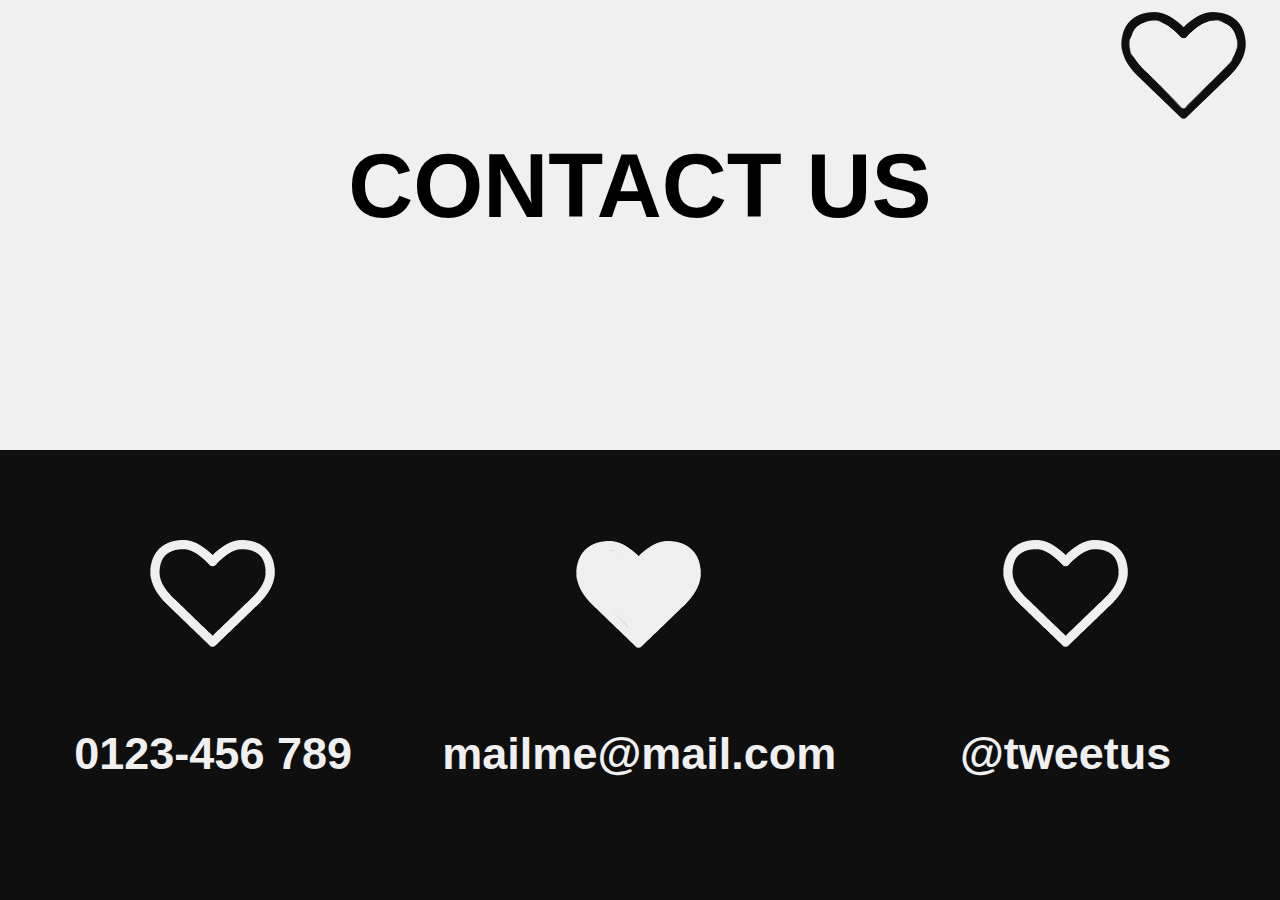
==== commit ef438aeb: "final" ====
--- a/contact.html
+++ b/contact.html
@@ -1,64 +1 @@
-<!DOCTYPE html>
-<html>
-    
-    <head>
-        
-        <meta charset="utf-8">
-        <title>Line through center layout</title>
-        <meta name="description" content="Layout for a fake webshop">
-        <meta name="viewport" content="width=device-width, initial-scale=1">
-        <link rel="stylesheet" href="css/style.css">
-        <link rel="stylesheet" href="css/lightbox.min.css">
-        
-    </head>
-    
-    <body id="contact-body">
-    
-        <div id="contact-title-black">
-        
-            <h1>CONTACT US</h1>
-        
-        </div>
-        
-            <div class="home-button-container">
-
-                <a href="index.html">
-                    
-                    <div class="home-button"></div>
-                
-                </a>
-                    
-            </div>
-        
-        <div id="contact-info-white">
-        
-            <div class="contact-info-container">
-
-                <div id="contact-info-phone"></div>
-                <h4>0123-456 789</h4>
-                
-            </div>
-            
-            <div class="contact-info-container">
-            
-                <div class="contact-info-container">
-
-                <div id="contact-info-mail"></div>
-                <h4>mailme@mail.com</h4>
-                
-                </div>
-            
-            </div>
-            
-            <div class="contact-info-container">
-
-                <div id="contact-info-twitter"></div>
-                <h4>@tweetus</h4>
-                
-            </div>
-        
-        </div>
-    
-    </body>
-
-</html>+<!DOCTYPE html><meta charset=utf-8><title>Line through center layout</title><meta content="Layout for a fake webshop"name=description><meta content="width=device-width,initial-scale=1"name=viewport><link href=css/style-min.css rel=stylesheet><link href=css/lightbox.min.css rel=stylesheet><body id=contact-body><div id=contact-title-black><h1>CONTACT US</h1></div><div class=home-button-container><a href=index.html><div class=home-button></div></a></div><div id=contact-info-white><div class=contact-info-container><div id=contact-info-phone></div><h4>0123-456 789</h4></div><div class=contact-info-container><div class=contact-info-container><div id=contact-info-mail></div><h4>mailme@mail.com</h4></div></div><div class=contact-info-container><div id=contact-info-twitter></div><h4>@tweetus</h4></div></div>